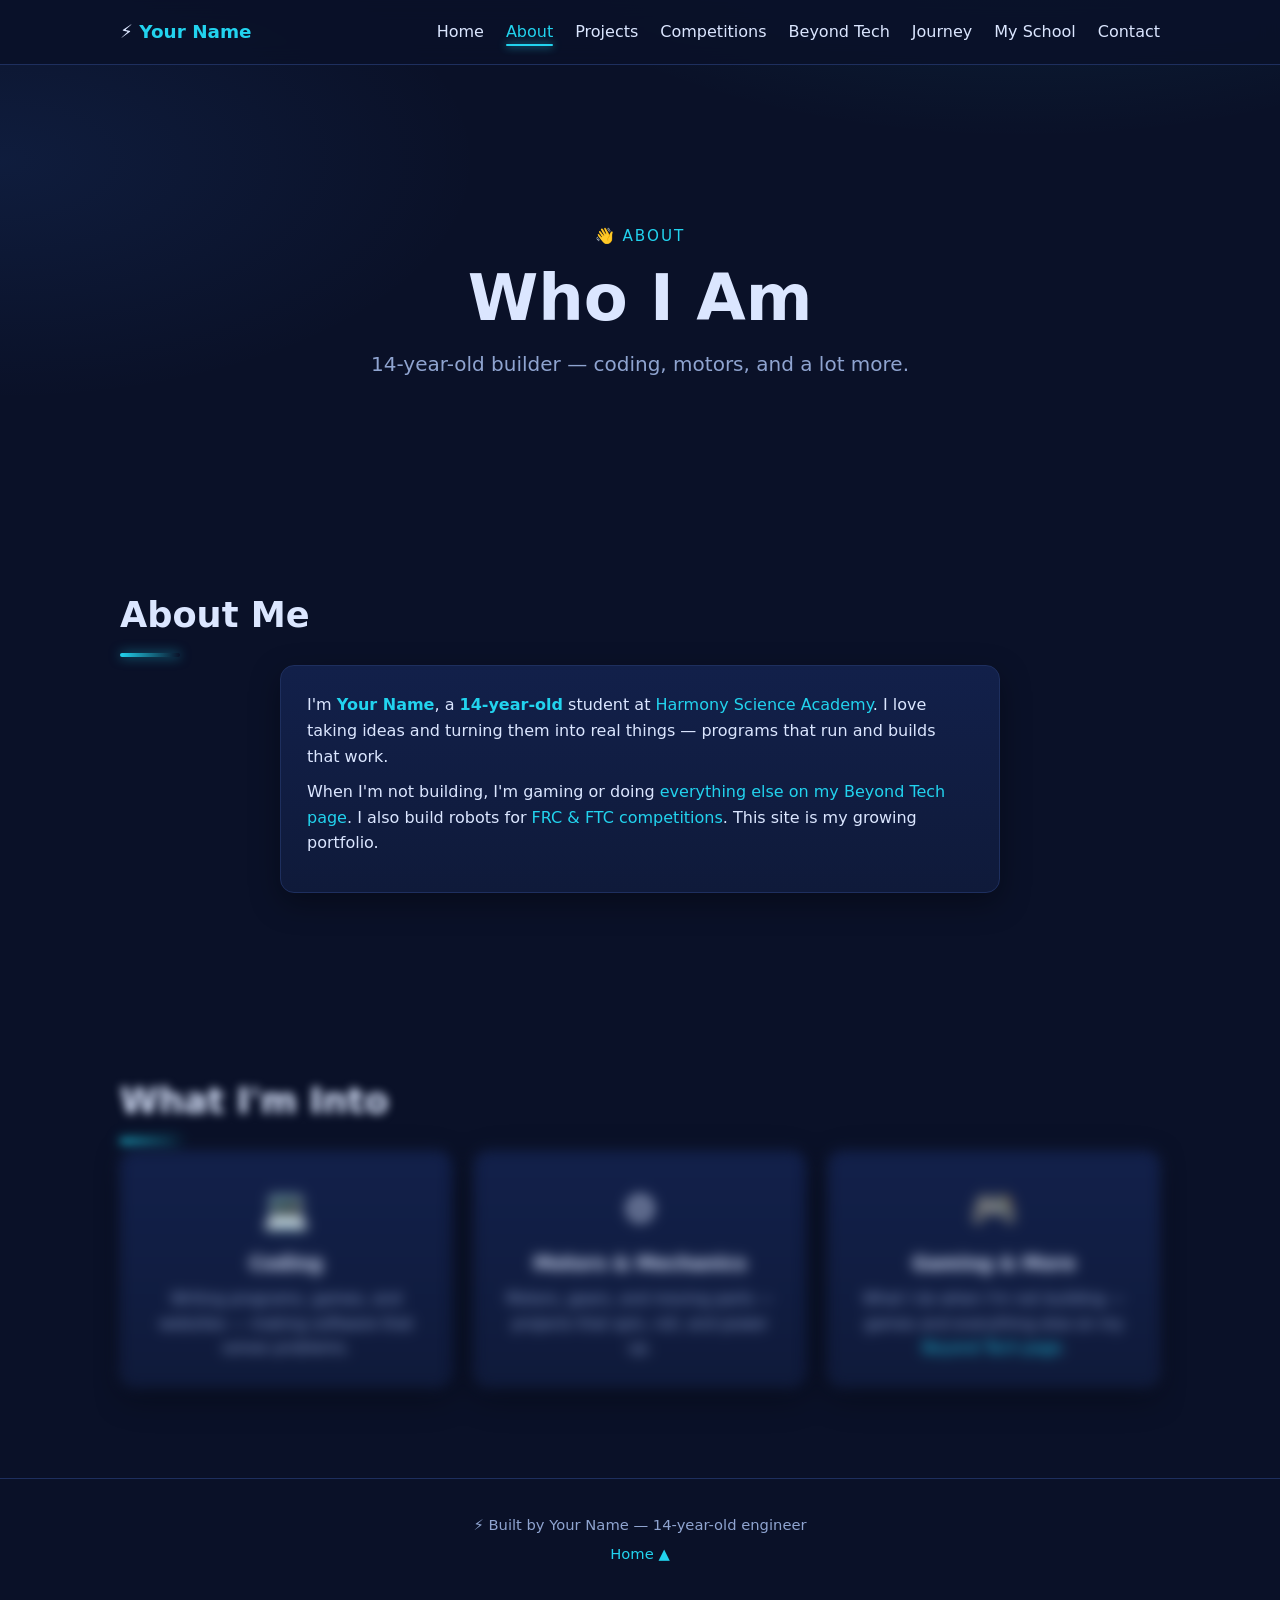
==== about.html @ 4a63edba "Add engineering portfolio: 8-page site ready for Render deploy Static multi-page portfolio (home, ab" ====
<!DOCTYPE html>
<html lang="en">
<head>
  <meta charset="UTF-8" />
  <meta name="viewport" content="width=device-width, initial-scale=1.0" />
  <meta name="theme-color" content="#0a1128" />
  <title>About — Your Name</title>
  <meta name="description" content="About Your Name, 14-year-old builder into coding, motors, and gaming at Harmony Science Academy." />

  <link rel="icon" href="data:image/svg+xml,<svg xmlns='http://www.w3.org/2000/svg' viewBox='0 0 100 100'><text y='.9em' font-size='90'>👋</text></svg>" />

  <!-- speed up page switching -->
  <link rel="prefetch" href="index.html" />
  <link rel="prefetch" href="projects.html" />
  <link rel="prefetch" href="journey.html" />

  <link rel="stylesheet" href="css/style.css" />
  <noscript><style>.reveal { opacity: 1 !important; transform: none !important; filter: none !important; }</style></noscript>
</head>
<body>

  <div class="progress" id="progressBar" aria-hidden="true"></div>

  <header class="nav" id="top">
    <nav class="nav-inner">
      <a href="index.html" class="logo">⚡ <span>Your Name</span></a>
      <button class="nav-toggle" id="navToggle" aria-label="Open menu">☰</button>
      <ul class="nav-links" id="navLinks">
        <li><a href="index.html">Home</a></li>
        <li><a href="about.html" class="active">About</a></li>
        <li><a href="projects.html">Projects</a></li>
        <li><a href="competitions.html">Competitions</a></li>
        <li><a href="beyond.html">Beyond Tech</a></li>
        <li><a href="journey.html">Journey</a></li>
        <li><a href="school.html">My School</a></li>
        <li><a href="contact.html">Contact</a></li>
      </ul>
    </nav>
  </header>

  <section class="hero page-hero reveal">
    <p class="hero-eyebrow">👋 About</p>
    <h1>Who I Am</h1>
    <p class="hero-sub">14-year-old builder — coding, motors, and a lot more.</p>
  </section>

  <section class="section reveal">
    <h2 class="section-title">About Me</h2>
    <div class="card about-card">
      <!-- EDIT ME — replace this paragraph with your real story -->
      <p>
        I'm <strong>Your Name</strong>, a <strong>14-year-old</strong> student at
        <a href="school.html">Harmony Science Academy</a>. I love taking ideas and turning
        them into real things — programs that run and builds that work.
      </p>
      <p>
        When I'm not building, I'm gaming or doing <a href="beyond.html">everything else
        on my Beyond Tech page</a>. I also build robots for <a href="competitions.html">FRC &amp; FTC
        competitions</a>. This site is my growing portfolio.
      </p>
    </div>
  </section>

  <section class="section reveal">
    <h2 class="section-title">What I'm Into</h2>
    <div class="grid-3">
      <div class="card skill-card reveal">
        <div class="skill-icon tilt">💻</div>
        <h3>Coding</h3>
        <p>Writing programs, games, and websites — making software that solves problems.</p>
      </div>
      <div class="card skill-card reveal">
        <div class="skill-icon tilt">⚙️</div>
        <h3>Motors &amp; Mechanics</h3>
        <p>Motors, gears, and moving parts — projects that spin, roll, and power up.</p>
      </div>
      <div class="card skill-card reveal">
        <div class="skill-icon tilt">🎮</div>
        <h3>Gaming &amp; More</h3>
        <p>What I do when I'm not building — games and everything else on my <a href="beyond.html">Beyond Tech page</a>.</p>
      </div>
    </div>
  </section>

  <footer class="footer">
    <p>⚡ Built by <span>Your Name</span> — 14-year-old engineer</p>
    <p><a href="index.html">Home ▲</a></p>
  </footer>

  <a href="#top" class="to-top" id="toTop" aria-label="Back to top">▲</a>

  <script src="js/main.js"></script>
</body>
</html>
---- css/style.css ----
/* ==========================================================
   Engineering Portfolio — styles v2
   Dark blue theme with cyan glow + heavy animation.

   Quick edit guide:
   - "--bg"     : page background color
   - "--accent" : the cyan glow color
   - .project-cover: grey placeholder for project images
   ========================================================== */

:root {
  --bg: #0a1128;              /* deep dark blue */
  --bg-soft: #0f1a3a;         /* slightly lighter blue */
  --card: #12204a;
  --line: #1e2f5e;
  --text: #dbe6ff;
  --muted: #8fa4d0;
  --accent: #22d3ee;          /* cyan glow */
  --accent-soft: rgba(34, 211, 238, 0.15);
  --sky: #38bdf8;
  --placeholder: #9aa3b2;     /* grey used on project covers */
  --placeholder-bg: #2c3442;
  --radius: 14px;
  --shadow: 0 10px 30px rgba(0, 0, 0, 0.35);
  --ease: cubic-bezier(0.22, 1, 0.36, 1);
}

* { margin: 0; padding: 0; box-sizing: border-box; }

html { scroll-behavior: smooth; }

body {
  font-family: "Segoe UI", system-ui, -apple-system, Arial, sans-serif;
  -webkit-tap-highlight-color: transparent; /* no grey flash when tapping on phones */
  background:
    radial-gradient(1000px 500px at 80% -10%, rgba(34, 211, 238, 0.12), transparent 60%),
    radial-gradient(800px 400px at 0% 10%, rgba(59, 130, 246, 0.10), transparent 60%),
    var(--bg);
  color: var(--text);
  line-height: 1.6;
  overflow-x: hidden;
}

a { color: var(--accent); text-decoration: none; }
a:hover { text-decoration: underline; }

/* soft fade-out when switching pages (see main.js) */
body { transition: opacity 0.25s ease; }
body.page-exit { opacity: 0; }

/* ---------- Scroll progress bar ---------- */
.progress {
  position: fixed;
  top: 0; left: 0;
  height: 3px;
  width: 0%;
  background: linear-gradient(90deg, var(--accent), var(--sky));
  box-shadow: 0 0 12px rgba(34, 211, 238, 0.8);
  z-index: 60;
}

/* ---------- Nav ---------- */
.nav {
  position: sticky;
  top: 0;
  z-index: 50;
  background: rgba(10, 17, 40, 0.85);
  backdrop-filter: blur(10px);
  border-bottom: 1px solid var(--line);
  transition: box-shadow 0.3s;
}
.nav.scrolled { box-shadow: 0 4px 20px rgba(0, 0, 0, 0.45); }

.nav-inner {
  max-width: 1080px;
  margin: 0 auto;
  padding: 0 20px;
  height: 64px;
  display: flex;
  align-items: center;
  justify-content: space-between;
}

.logo { font-weight: 700; font-size: 1.15rem; color: var(--text); }
.logo span { color: var(--accent); }

.nav-links { display: flex; gap: 22px; list-style: none; }

.nav-links a {
  color: var(--text);
  font-weight: 500;
  position: relative;
}
.nav-links a::after {
  content: "";
  position: absolute;
  left: 0; bottom: -5px;
  width: 0;
  height: 2px;
  border-radius: 2px;
  background: var(--accent);
  box-shadow: 0 0 8px var(--accent);
  transition: width 0.3s var(--ease);
}
.nav-links a:hover::after,
.nav-links a.active::after { width: 100%; }
.nav-links a:hover, .nav-links a.active { color: var(--accent); }

.nav-toggle {
  display: none;
  background: none;
  border: none;
  color: var(--text);
  font-size: 1.5rem;
  width: 44px;   /* big enough to tap easily */
  height: 44px;
  align-items: center;
  justify-content: center;
  border-radius: 10px;
  cursor: pointer;
}

/* ---------- Hero ---------- */
.hero {
  position: relative;
  min-height: 92vh;
  display: flex;
  flex-direction: column;
  align-items: center;
  justify-content: center;
  text-align: center;
  padding: 100px 20px 60px;
  overflow: hidden;
}

.hero > * { position: relative; z-index: 1; }

.hero-glow-wrap { position: absolute; inset: 0; z-index: 0; pointer-events: none; }

.hero-glow {
  position: absolute;
  top: 50%; left: 50%;
  width: 560px; height: 560px;
  margin: -280px 0 0 -280px;
  border-radius: 50%;
  background: radial-gradient(circle, var(--accent-soft), transparent 65%);
  animation: pulse 5s ease-in-out infinite;
}

@keyframes pulse {
  0%, 100% { opacity: 0.55; transform: scale(1); }
  50%      { opacity: 1;    transform: scale(1.12); }
}

/* -- floating background shapes (wrapper = parallax, inner = float) -- */
.shape { position: absolute; z-index: 0; pointer-events: none; }
.shape-inner { display: block; width: 100%; height: 100%; animation: floaty 6s ease-in-out infinite; }

.shape-1 { width: 12px; height: 12px; top: 20%; left: 10%; }
.shape-1 .shape-inner { border-radius: 50%; background: var(--accent); box-shadow: 0 0 16px rgba(34, 211, 238, 0.9); }

.shape-2 { width: 26px; height: 26px; top: 66%; left: 6%; }
.shape-2 .shape-inner { border-radius: 50%; border: 2px solid rgba(34, 211, 238, 0.5); animation-delay: 0.5s; animation-duration: 7s; }

.shape-3 { width: 10px; height: 10px; top: 26%; right: 12%; }
.shape-3 .shape-inner { border-radius: 50%; background: var(--sky); box-shadow: 0 0 14px rgba(56, 189, 248, 0.9); animation-delay: 1s; animation-duration: 5.5s; }

.shape-4 { width: 20px; height: 20px; top: 62%; right: 8%; }
.shape-4 .shape-inner { border-radius: 50%; border: 2px dashed rgba(56, 189, 248, 0.55); animation-delay: 0.3s; animation-duration: 6.5s; }

.shape-5 { width: 30px; height: 30px; top: 44%; left: 22%; }
.shape-5 .shape-inner {
  background:
    linear-gradient(var(--accent), var(--accent)) center / 100% 3px no-repeat,
    linear-gradient(var(--accent), var(--accent)) center / 3px 100% no-repeat;
  filter: drop-shadow(0 0 8px rgba(34, 211, 238, 0.8));
  animation-delay: 0.7s;
  animation-duration: 8s;
}

@keyframes floaty {
  0%, 100% { transform: translateY(-9px); }
  50%      { transform: translateY(11px); }
}

.hero-eyebrow {
  font-size: 0.95rem;
  letter-spacing: 2px;
  text-transform: uppercase;
  color: var(--accent);
  margin-bottom: 14px;
}

.hero h1 {
  font-size: clamp(2.2rem, 6vw, 4rem);
  line-height: 1.15;
  margin-bottom: 12px;
}

.accent {
  background: linear-gradient(90deg, var(--accent), var(--sky), #818cf8);
  -webkit-background-clip: text;
  background-clip: text;
  color: transparent;
  animation: hueglow 4s ease-in-out infinite;
}
@keyframes hueglow {
  0%, 100% { filter: drop-shadow(0 0 10px rgba(34, 211, 238, 0.35)); }
  50%      { filter: drop-shadow(0 0 26px rgba(34, 211, 238, 0.75)); }
}

.hero-sub { color: var(--muted); font-size: clamp(1rem, 2.4vw, 1.25rem); }

.badge-row { display: flex; flex-wrap: wrap; gap: 10px; justify-content: center; margin: 22px 0 26px; }

.badge {
  background: var(--accent-soft);
  color: var(--accent);
  border: 1px solid rgba(34, 211, 238, 0.35);
  border-radius: 999px;
  padding: 6px 14px;
  font-size: 0.9rem;
  font-weight: 600;
  transition: transform 0.2s var(--ease), box-shadow 0.25s;
}
.badge:hover {
  transform: translateY(-4px) scale(1.07);
  box-shadow: 0 0 18px rgba(34, 211, 238, 0.4);
}

.hero-buttons { display: flex; gap: 14px; flex-wrap: wrap; justify-content: center; }

.btn {
  padding: 12px 26px;
  border-radius: 999px;
  font-weight: 700;
  font-size: 0.98rem;
  transition: transform 0.2s var(--ease), box-shadow 0.25s;
}
.btn:hover { transform: translateY(-3px) scale(1.03); text-decoration: none; }

.btn-primary {
  position: relative;
  overflow: hidden;
  background: var(--accent);
  color: #04121f;
  box-shadow: 0 0 22px rgba(34, 211, 238, 0.45);
}
.btn-primary:hover { box-shadow: 0 0 40px rgba(34, 211, 238, 0.85); }
/* light sweep that crosses the button */
.btn-primary::after {
  content: "";
  position: absolute;
  top: 0; left: -150%;
  width: 55%;
  height: 100%;
  background: linear-gradient(105deg, transparent, rgba(255, 255, 255, 0.6), transparent);
  transform: skewX(-20deg);
  animation: shine 3.4s ease-in-out infinite;
}
@keyframes shine {
  0%        { left: -150%; }
  55%, 100% { left: 160%; }
}

.btn-ghost { border: 1px solid var(--line); color: var(--text); background: rgba(255, 255, 255, 0.03); }
.btn-ghost:hover { border-color: var(--accent); color: var(--accent); }

.scroll-cue {
  position: absolute;
  bottom: 26px;
  color: var(--muted);
  font-size: 0.9rem;
  animation: bob 1.8s ease-in-out infinite;
  z-index: 1;
}
@keyframes bob { 0%, 100% { transform: translateY(0); } 50% { transform: translateY(9px); } }

/* ---------- Marquee strip ---------- */
.marquee {
  overflow: hidden;
  border-top: 1px solid var(--line);
  border-bottom: 1px solid var(--line);
  background: rgba(18, 32, 74, 0.5);
  padding: 13px 0;
  position: relative;
  -webkit-mask-image: linear-gradient(90deg, transparent, #000 10%, #000 90%, transparent);
  mask-image: linear-gradient(90deg, transparent, #000 10%, #000 90%, transparent);
}
.marquee-track {
  display: flex;
  width: max-content;
  animation: marquee 24s linear infinite;
}
.marquee-half { display: flex; }
.marquee span {
  padding: 0 26px;
  font-weight: 800;
  letter-spacing: 3px;
  color: var(--muted);
  white-space: nowrap;
}
@keyframes marquee { to { transform: translateX(-50%); } }
.marquee:hover .marquee-track { animation-play-state: paused; }

/* ==========================================================
   SCROLL REVEAL SYSTEM (reusable — runs every time you scroll)
   - scrolling DOWN: things slide UP into view from below
   - scrolling UP:   things slide DOWN into view from above
   ========================================================== */
.reveal {
  opacity: 0;
  will-change: transform, opacity, filter;
  transition:
    opacity 0.9s var(--ease),
    transform 0.9s var(--ease),
    filter 0.9s var(--ease);
}

/* hidden positions (blur + tilt for extra movement) */
.reveal.hidden-down { transform: translateY(64px) rotate(1.2deg) scale(0.985); }
.reveal.hidden-up   { transform: translateY(-64px) rotate(-1.2deg) scale(0.985); }
.reveal:not(.visible) { opacity: 0; filter: blur(5px); }

/* shown state — small extra settle */
.reveal.visible {
  opacity: 1;
  transform: translateY(0) rotate(0deg) scale(1);
  filter: blur(0);
}

/* staggering: children of grids come in one after another */
.reveal.visible { transition-delay: var(--d, 0s); }
.reveal:not(.visible) { transition-delay: 0s; }

.grid-3 > .reveal:nth-child(2) { --d: 0.12s; }
.grid-3 > .reveal:nth-child(3) { --d: 0.24s; }
.tl-item:nth-child(2) { --d: 0.12s; }
.tl-item:nth-child(3) { --d: 0.24s; }
.tl-item:nth-child(4) { --d: 0.36s; }

/* ---------- Sections & cards ---------- */
.section {
  max-width: 1080px;
  margin: 0 auto;
  padding: 90px 20px;
  /* performance: skip rendering sections that are far off-screen */
  content-visibility: auto;
  contain-intrinsic-size: auto 500px;
}

.section-title {
  font-size: clamp(1.6rem, 4vw, 2.2rem);
  margin-bottom: 8px;
  position: relative;
}
.section-title::after {
  content: "";
  display: block;
  width: 60px;
  height: 4px;
  margin-top: 10px;
  border-radius: 2px;
  background: linear-gradient(90deg, var(--accent), transparent);
  box-shadow: 0 0 12px rgba(34, 211, 238, 0.6);
}

.section-hint { color: var(--muted); margin-bottom: 30px; }

.sub-title { margin: 42px 0 18px; font-size: 1.3rem; color: var(--accent); }

.grid-3 {
  display: grid;
  grid-template-columns: repeat(auto-fit, minmax(260px, 1fr));
  gap: 22px;
}

.card {
  background: linear-gradient(180deg, var(--card), var(--bg-soft));
  border: 1px solid var(--line);
  border-radius: var(--radius);
  padding: 26px;
  box-shadow: var(--shadow);
}
.card:hover {
  transform: translateY(-6px);
  border-color: rgba(34, 211, 238, 0.55);
  box-shadow: 0 0 0 1px rgba(34, 211, 238, 0.2), 0 16px 44px rgba(0, 0, 0, 0.5), 0 0 30px rgba(34, 211, 238, 0.12);
  transition: transform 0.25s var(--ease), border-color 0.25s, box-shadow 0.3s;
}

.skill-card { text-align: center; }
.skill-icon { font-size: 2.4rem; margin-bottom: 10px; display: inline-block; }
.skill-card h3 { margin-bottom: 8px; }
.skill-card p { color: var(--muted); font-size: 0.95rem; }

.about-card { max-width: 720px; margin: 0 auto; }
.about-card p { margin-bottom: 10px; }
.about-card strong { color: var(--accent); }

/* ---------- Project cards (grey placeholder covers) ---------- */
.project-card { padding: 0 0 22px; overflow: hidden; display: flex; flex-direction: column; }
.project-card h4 { padding: 16px 22px 0; }
.project-desc { padding: 4px 22px 0; color: var(--muted); font-size: 0.92rem; }

/* Grey cover that sits where your project image will go.
   When you add a real image, replace the emoji inside the div
   with an <img> tag and change background below to a photo. */
.project-cover {
  height: 150px;
  display: flex;
  align-items: center;
  justify-content: center;
  font-size: 3rem;
  color: var(--placeholder);
  background:
    repeating-linear-gradient(45deg, var(--placeholder-bg) 0 14px, #333c4c 14px 28px);
  border-bottom: 1px solid var(--line);
  position: relative;
}
/* light glare that follows the mouse across the cover */
.project-cover::before {
  content: "";
  position: absolute;
  inset: 0;
  background: radial-gradient(
    circle at var(--gx, 50%) var(--gy, 50%),
    rgba(34, 211, 238, 0.28),
    transparent 55%
  );
  opacity: 0;
  transition: opacity 0.3s;
  z-index: 1;
  pointer-events: none;
}
.project-cover:hover::before { opacity: 1; }

.project-cover::after {
  content: "COMING SOON";
  position: absolute;
  bottom: 8px;
  left: 0; right: 0;
  text-align: center;
  font-size: 0.7rem;
  letter-spacing: 3px;
  color: var(--placeholder);
  opacity: 0.8;
}

/* the emoji on the cover bobs up and down */
.cover-emoji { display: inline-block; animation: cover-bob 3s ease-in-out infinite; }
/* the emoji rattles when you hover the cover */
.project-cover:hover .cover-emoji { animation: cover-shake 0.45s ease; }
@keyframes cover-shake {
  0%, 100% { transform: translateY(-5px) rotate(0deg); }
  25%      { transform: translateY(-12px) rotate(-9deg); }
  75%      { transform: translateY(8px) rotate(9deg); }
}
.project-card:nth-child(2) .cover-emoji { animation-delay: 0.4s; }
.project-card:nth-child(3) .cover-emoji { animation-delay: 0.8s; }
@keyframes cover-bob {
  0%, 100% { transform: translateY(-5px); }
  50%      { transform: translateY(7px); }
}

/* ---------- 3D tilt (mouse) ---------- */
.tilt {
  transform: perspective(800px) rotateX(var(--rx, 0deg)) rotateY(var(--ry, 0deg));
  transition: transform 0.15s ease-out;
  transform-style: preserve-3d;
}

/* ---------- Timeline (journey) ---------- */
.timeline { position: relative; max-width: 680px; margin: 0 auto; padding-left: 34px; }
.timeline::before {
  content: "";
  position: absolute;
  left: 10px; top: 6px; bottom: 6px;
  width: 3px;
  border-radius: 2px;
  background: linear-gradient(180deg, var(--accent), transparent);
}
.tl-item { position: relative; margin-bottom: 26px; }
.tl-dot {
  position: absolute;
  left: -30px; top: 22px;
  width: 14px; height: 14px;
  border-radius: 50%;
  background: var(--accent);
  box-shadow: 0 0 12px var(--accent);
}
/* radar ping around each dot */
.tl-dot::after {
  content: "";
  position: absolute;
  inset: -7px;
  border-radius: 50%;
  border: 2px solid var(--accent);
  animation: ping 2.2s ease-out infinite;
}
@keyframes ping {
  0%        { transform: scale(0.5); opacity: 0.95; }
  80%, 100% { transform: scale(1.9); opacity: 0; }
}
.tl-card h4 { margin-bottom: 6px; }
.tl-card p { color: var(--muted); font-size: 0.95rem; }

/* ---------- Contact & footer ---------- */
.contact-card { max-width: 720px; margin: 0 auto; text-align: center; }
.contact-card p { margin-bottom: 8px; }

.footer {
  border-top: 1px solid var(--line);
  padding: 34px 20px;
  text-align: center;
  color: var(--muted);
  font-size: 0.92rem;
}
.footer p { margin-bottom: 6px; }

.to-top {
  position: fixed;
  right: 22px; bottom: 22px;
  width: 46px; height: 46px;
  border-radius: 50%;
  background: var(--accent);
  color: #04121f;
  font-weight: 700;
  display: flex;
  align-items: center;
  justify-content: center;
  opacity: 0;
  pointer-events: none;
  transform: translateY(12px);
  transition: opacity 0.3s, transform 0.3s;
  z-index: 55;
}
.to-top.show {
  opacity: 1;
  pointer-events: auto;
  transform: translateY(0);
  animation: toppulse 2s ease-in-out infinite;
}
@keyframes toppulse {
  0%, 100% { box-shadow: 0 0 14px rgba(34, 211, 238, 0.5); }
  50%      { box-shadow: 0 0 32px rgba(34, 211, 238, 0.95); }
}
.to-top:hover { text-decoration: none; }

/* ---------- Map (school page) ---------- */
.map-wrap {
  position: relative;
  border-radius: var(--radius);
  overflow: hidden;
  border: 1px solid var(--line);
  box-shadow: var(--shadow);
  height: 460px;
  background: var(--bg-soft);
}

.map-frame {
  position: absolute;
  inset: 0;
  width: 100%;
  height: 100%;
  border: 0;
}

.map-placeholder {
  position: absolute;
  inset: 0;
  display: flex;
  align-items: center;
  justify-content: center;
  font-size: 1.1rem;
  z-index: 2;
  transition: opacity 0.4s;
}
.map-placeholder.hidden { opacity: 0; pointer-events: none; }

.map-loading { color: var(--muted); }

/* ---------- Competitions page ---------- */
.grid-2 {
  display: grid;
  grid-template-columns: repeat(auto-fit, minmax(300px, 1fr));
  gap: 22px;
}

.cmp-card { position: relative; padding-top: 34px; }
.cmp-card h3 { margin-bottom: 12px; }

.cmp-tag {
  position: absolute;
  top: 16px; right: 16px;
  font-size: 0.72rem;
  font-weight: 700;
  letter-spacing: 1px;
  text-transform: uppercase;
  color: var(--accent);
  background: var(--accent-soft);
  border: 1px solid rgba(34, 211, 238, 0.35);
  border-radius: 999px;
  padding: 4px 12px;
}

.cmp-list { list-style: none; }
.cmp-list li {
  padding: 8px 0;
  border-bottom: 1px dashed var(--line);
  color: var(--muted);
  font-size: 0.95rem;
}
.cmp-list li:last-child { border-bottom: none; }
.cmp-list strong { color: var(--text); }

/* ---------- Sub-page hero (About, Projects, etc.) ---------- */
.hero.page-hero {
  min-height: 48vh;
  padding: 96px 20px 54px;
}
.hero.page-hero .hero-sub { max-width: 620px; margin: 0 auto; }
.hero.page-hero .badge-row { margin-bottom: 0; }

/* ---------- Explore grid (home page page-switcher) ---------- */
.explore-grid {
  display: grid;
  grid-template-columns: repeat(auto-fit, minmax(250px, 1fr));
  gap: 18px;
}

.explore-card {
  display: flex;
  flex-direction: column;
  gap: 8px;
  padding: 26px;
  border-radius: var(--radius);
  border: 1px solid var(--line);
  background: linear-gradient(180deg, var(--card), var(--bg-soft));
  box-shadow: var(--shadow);
  color: var(--text);
  position: relative;
  overflow: hidden;
  transition: transform 0.25s var(--ease), border-color 0.25s, box-shadow 0.3s;
}
.explore-card::after {
  content: "";
  position: absolute;
  top: 0; left: 0; right: 0;
  height: 3px;
  background: linear-gradient(90deg, var(--accent), var(--sky));
  opacity: 0;
  transition: opacity 0.3s;
}
.explore-card:hover {
  transform: translateY(-7px);
  text-decoration: none;
  border-color: rgba(34, 211, 238, 0.55);
  box-shadow: 0 0 0 1px rgba(34, 211, 238, 0.2), 0 18px 44px rgba(0, 0, 0, 0.5), 0 0 30px rgba(34, 211, 238, 0.12);
}
.explore-card:hover::after { opacity: 1; }
.explore-card h3 { color: var(--accent); }
.explore-card p { color: var(--muted); font-size: 0.92rem; flex: 1; }
.explore-icon { font-size: 2.2rem; }
.explore-go { color: var(--accent); font-weight: 700; font-size: 0.92rem; }

/* ---------- Responsive: tablets + phones get the hamburger menu ---------- */
@media (max-width: 960px) {
  .nav-toggle { display: flex; }
  .nav-links {
    display: none;
    position: absolute;
    top: 64px; left: 0; right: 0;
    flex-direction: column;
    gap: 0;
    max-height: calc(100vh - 64px);
    overflow-y: auto;
    background: rgba(10, 17, 40, 0.97);
    border-bottom: 1px solid var(--line);
    padding: 10px 0;
  }
  .nav-links.open { display: flex; }
  .nav-links a { display: block; padding: 14px 20px; }
  .map-wrap { height: 340px; }
  .shape-4, .shape-5 { display: none; }
}

/* ---------- Touch devices: don't leave hover effects stuck on taps ---------- */
@media (hover: none) {
  .card:hover,
  .explore-card:hover {
    transform: none;
    box-shadow: var(--shadow);
  }
  .card:hover { border-color: var(--line); }
  .badge:hover, .btn:hover { transform: none; }
  .btn-ghost:hover { border-color: var(--line); color: var(--text); }
  .btn-primary:hover { box-shadow: 0 0 22px rgba(34, 211, 238, 0.45); }
  .project-cover::before,
  .explore-card::after,
  .nav-links a::after { display: none; }
}

/* ---------- Respect people who prefer less motion ---------- */
@media (prefers-reduced-motion: reduce) {
  html { scroll-behavior: auto; }
  .reveal { opacity: 1 !important; transform: none !important; filter: none !important; }
  .shape, .hero-glow, .scroll-cue, .cover-emoji { display: none !important; }
  .marquee-track, .tl-dot::after, .btn-primary::after, .to-top.show, .accent { animation: none !important; }
}
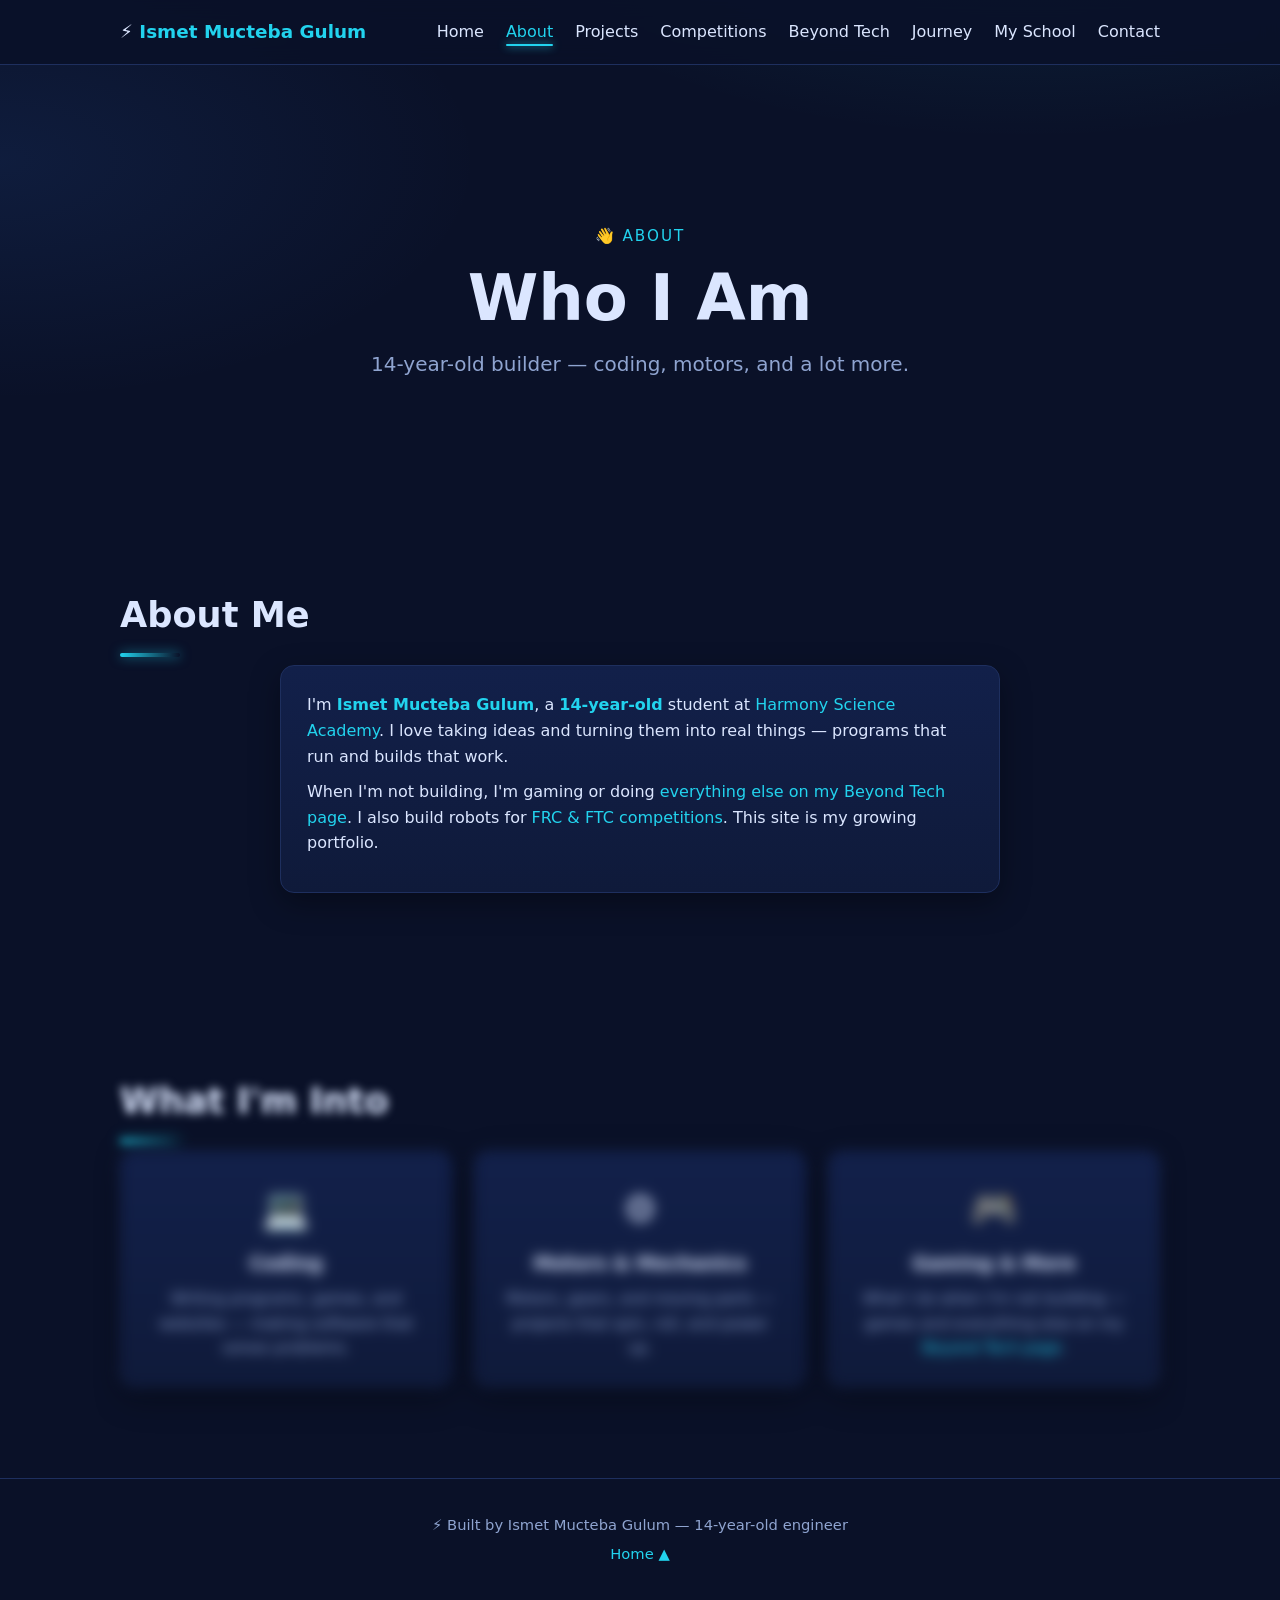
==== commit 38ba51bd: "Use real name and email across all pages Replace the "Your Name" placeholder with Ismet Mucteba Gulu" ====
--- a/about.html
+++ b/about.html
@@ -4,8 +4,8 @@
   <meta charset="UTF-8" />
   <meta name="viewport" content="width=device-width, initial-scale=1.0" />
   <meta name="theme-color" content="#0a1128" />
-  <title>About — Your Name</title>
-  <meta name="description" content="About Your Name, 14-year-old builder into coding, motors, and gaming at Harmony Science Academy." />
+  <title>About — Ismet Mucteba Gulum</title>
+  <meta name="description" content="About Ismet Mucteba Gulum, 14-year-old builder into coding, motors, and gaming at Harmony Science Academy." />
 
   <link rel="icon" href="data:image/svg+xml,<svg xmlns='http://www.w3.org/2000/svg' viewBox='0 0 100 100'><text y='.9em' font-size='90'>👋</text></svg>" />
 
@@ -23,7 +23,7 @@
 
   <header class="nav" id="top">
     <nav class="nav-inner">
-      <a href="index.html" class="logo">⚡ <span>Your Name</span></a>
+      <a href="index.html" class="logo">⚡ <span>Ismet Mucteba Gulum</span></a>
       <button class="nav-toggle" id="navToggle" aria-label="Open menu">☰</button>
       <ul class="nav-links" id="navLinks">
         <li><a href="index.html">Home</a></li>
@@ -49,7 +49,7 @@
     <div class="card about-card">
       <!-- EDIT ME — replace this paragraph with your real story -->
       <p>
-        I'm <strong>Your Name</strong>, a <strong>14-year-old</strong> student at
+        I'm <strong>Ismet Mucteba Gulum</strong>, a <strong>14-year-old</strong> student at
         <a href="school.html">Harmony Science Academy</a>. I love taking ideas and turning
         them into real things — programs that run and builds that work.
       </p>
@@ -83,7 +83,7 @@
   </section>
 
   <footer class="footer">
-    <p>⚡ Built by <span>Your Name</span> — 14-year-old engineer</p>
+    <p>⚡ Built by <span>Ismet Mucteba Gulum</span> — 14-year-old engineer</p>
     <p><a href="index.html">Home ▲</a></p>
   </footer>
 
